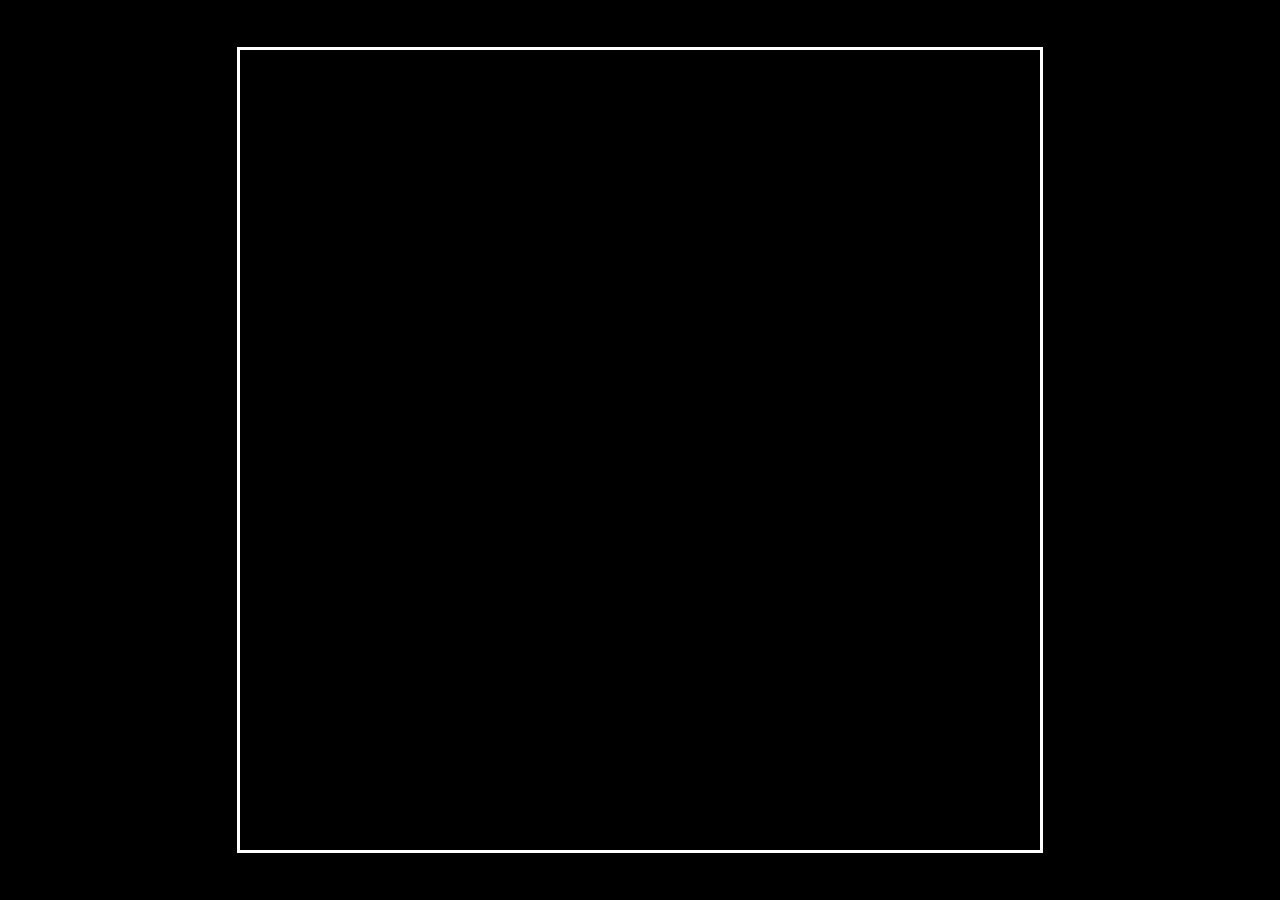
==== parallax-bg/index.html @ ee9b3851 "setup parallax bg" ====
<!DOCTYPE html>
<html lang="en">
  <head>
    <meta charset="UTF-8" />
    <meta name="viewport" content="width=device-width, initial-scale=1.0" />
    <title>Parallax Backgrounds</title>
    <link rel="stylesheet" href="css/styles.css" />
  </head>
  <body>
    <canvas id="canvas1"></canvas>

    <script src="script/script.js"></script>
  </body>
</html>
---- parallax-bg/css/styles.css ----
body {
  background: #000;
}
#canvas1 {
  position: absolute;
  border: 3px solid #fff;
  width: 800px;
  height: 800px;
  top: 50%;
  left: 50%;
  transform: translate(-50%, -50%);
}
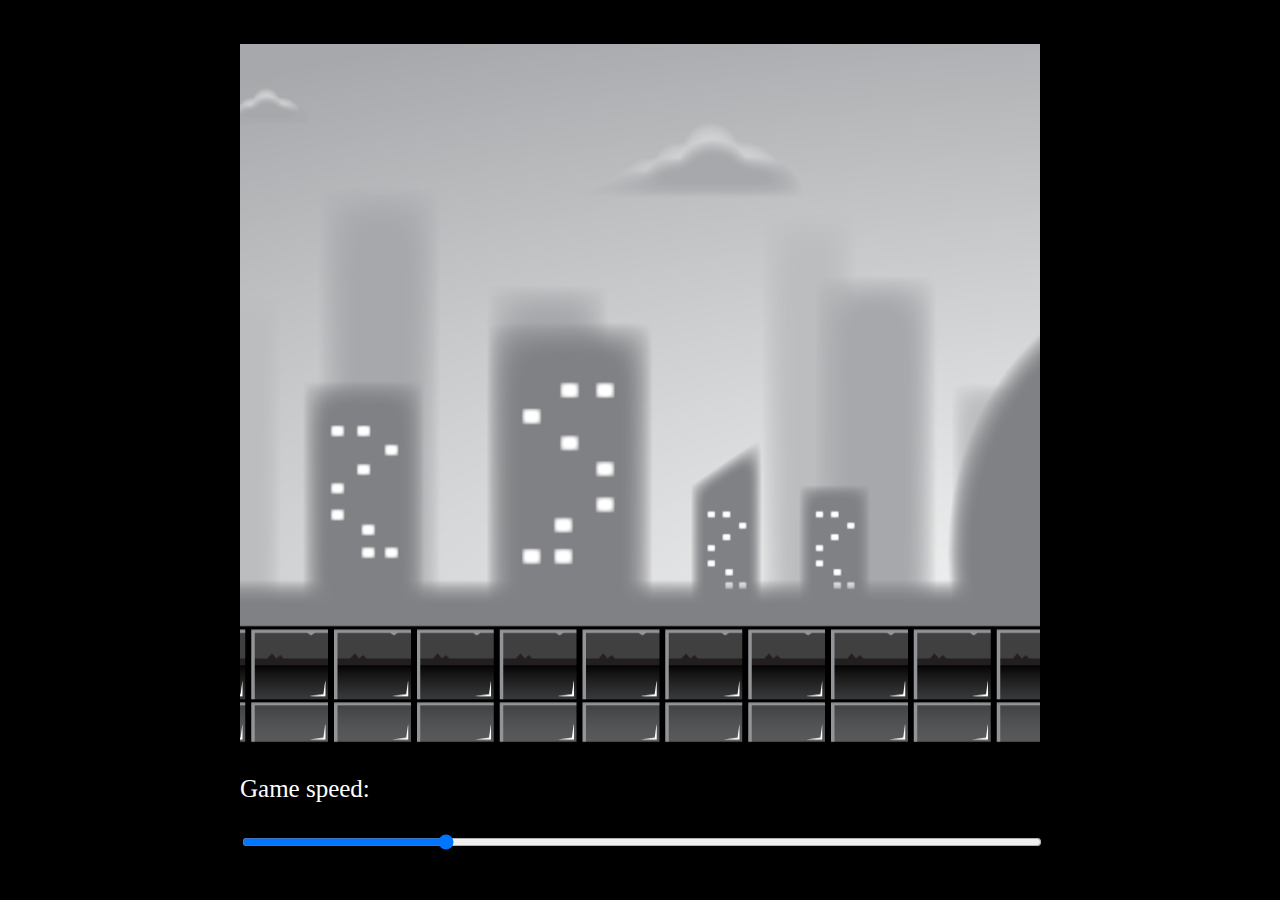
==== commit 668965f4: "add game speed UI" ====
--- a/parallax-bg/index.html
+++ b/parallax-bg/index.html
@@ -7,7 +7,11 @@
     <link rel="stylesheet" href="css/styles.css" />
   </head>
   <body>
-    <canvas id="canvas1"></canvas>
+    <div id="container">
+      <canvas id="canvas1"></canvas>
+      <p>Game speed: <span id="showGameSpeed"></span></p>
+      <input type="range" min="0" max="20" value="5" id="slider" class="slider" />
+    </div>
 
     <script src="script/script.js"></script>
   </body>
--- a/parallax-bg/css/styles.css
+++ b/parallax-bg/css/styles.css
@@ -1,12 +1,26 @@
 body {
   background: #000;
 }
-#canvas1 {
+
+#container {
   position: absolute;
-  border: 3px solid #fff;
-  width: 800px;
-  height: 800px;
   top: 50%;
   left: 50%;
   transform: translate(-50%, -50%);
+  width: 800px;
+  font-size: 25px;
 }
+
+#canvas1 {
+  position: relative;
+  width: 800px;
+  height: 700px;
+}
+
+#slider {
+  width: 100%;
+}
+
+p {
+  color: #fff;
+}
